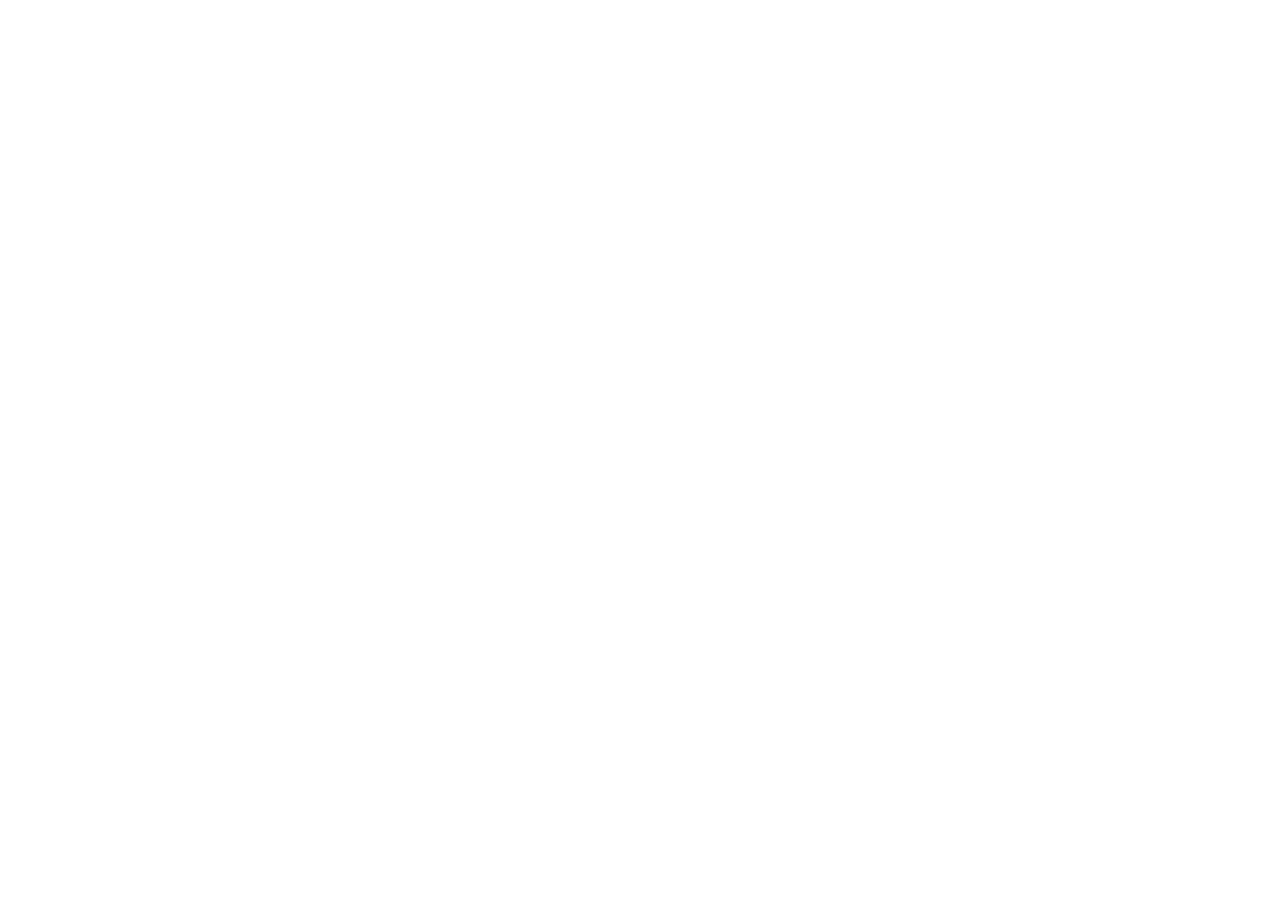
==== basket/basket.html @ 37cc17d0 "Website update" ====
<!DOCTYPE html>
<html>
    <head>

    </head>
    <body>

    </body>

    <Script>
        const marvel = [
            "Iron-Man",
            "Thor",
            "Captain America",
            "Spider Man"
        ]
        marvel.push("Quicksilver")
        console.log(marvel[4])
    </Script>
    </html>
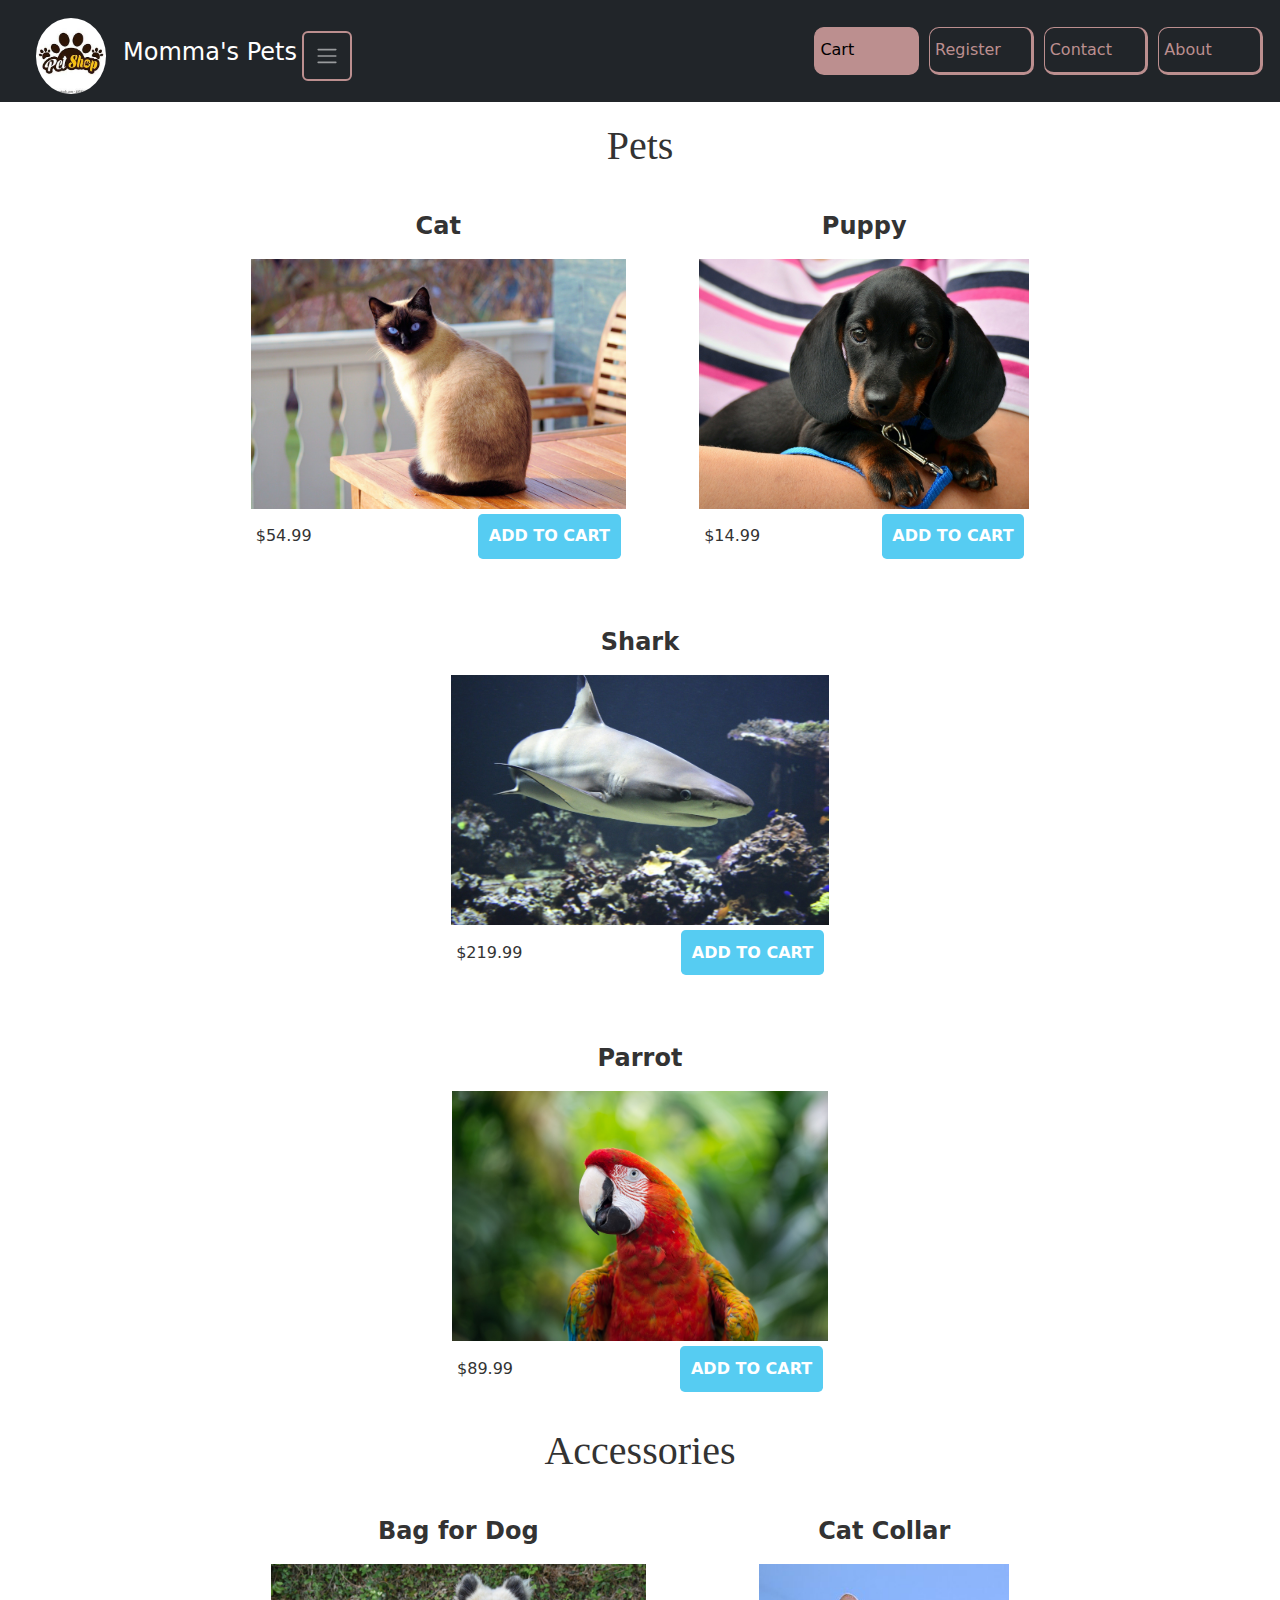
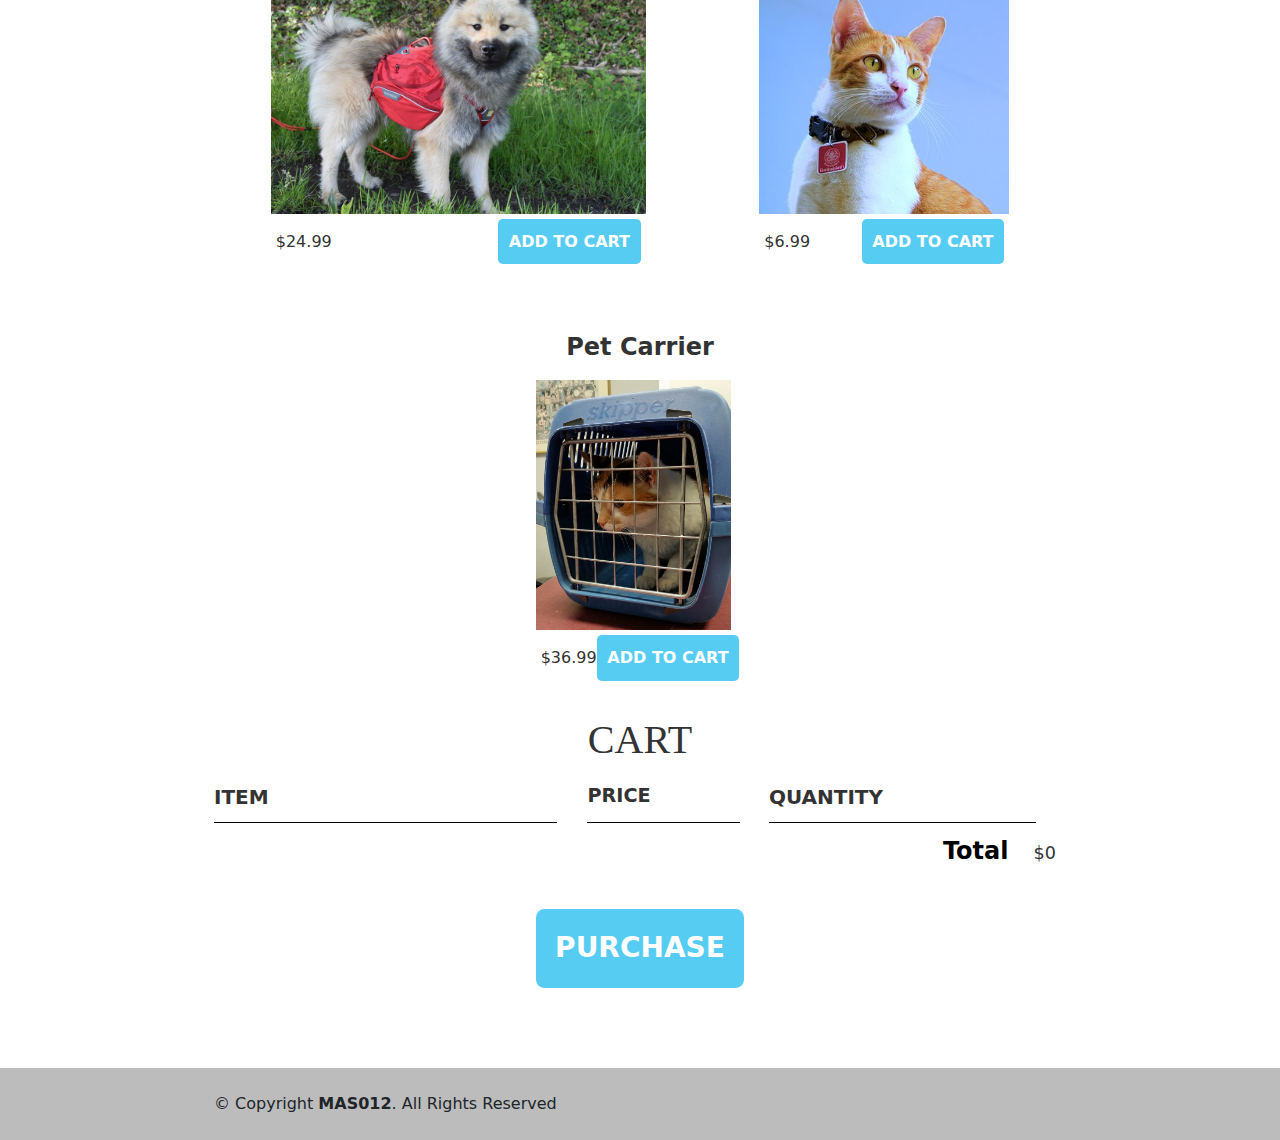
==== commit 192c67fd: "Website 2.0" ====
--- a/basket/basket.html
+++ b/basket/basket.html
@@ -1,20 +1,162 @@
-<!DOCTYPE html>
-<html>
-    <head>
 
-    </head>
-    <body>
+        <!DOCTYPE html>
+        <html>
+            <head>
+                <meta charset="utf-8">
+                <meta name="viewport" content="width=device-width, initial-scale=1">  
+                <title>Shopping Cart</title>
+                <link href="https://cdn.jsdelivr.net/npm/bootstrap@5.1.1/dist/css/bootstrap.min.css" rel="stylesheet">
+                <script src="https://cdn.jsdelivr.net/npm/bootstrap@5.1.1/dist/js/bootstrap.bundle.min.js"></script>
+                <link rel="stylesheet" href="../basket/basket.css">
+                <script src="../basket/basket.js"></script>
+            </head>
+            <body>
+                <!--Navbar-->
+                <div class="container-fluid navbar navbar-dark bg-dark">
+                    <div class="container-fluid">
+                        <!--Navbar left side-->
+                      <div class="container logo-area col-12 col-sm-6 col-lg-6 col-md-6 mx-0">
+                        <p class="navbar-brand" style="margin: 0;"></p>
+                        <img src="../home/img/download-1.jpg" class="rounded-circle" width="70px">
+                        <h4 class="text-white" style="display: inline; padding-left: 12px;">Momma's Pets</h4>
+                        <!--Offcanvas-->
+                        <div class="offcanvas offcanvas-start bg-dark" id="ofc">
+                        <div class="offcanvas-header">
+                          <h1 class="offcanvas-title">Looking for...</h1>
+                          <!--Offcanvas Close Button-->
+                          <button type="button" class="btn-close text-reset" data-bs-dismiss="offcanvas"></button>
+                        </div>
+                        <!--Offcanvas info-->
+                        <div class="offcanvas-body">
+                          <div class="list-group list-group-flush" style="border-radius: 10px;">
+                            <a href="#" class="list-group-item sidebar-link">Dogs</a>  
+                            <a href="#" class="list-group-item sidebar-link">Cats</a>
+                            <a href="#" class="list-group-item sidebar-link">Fish</a>
+                            <a href="#" class="list-group-item sidebar-link">Birds</a>
+                          </div>
+                        </div>
+                      </div>
+                      <!-- Button to open the offcanvas sidebar -->
+                      <button style="border:2px solid rosybrown;" class="btn btn-fkn" type="button" data-bs-toggle="offcanvas" data-bs-target="#ofc">
+                        <span class="navbar-toggler-icon"></span>
+                      </button>
+                      </div>
+                      <!--Navbar menu, links-->
+                      <div class="navbar-nav row mx-auto col-11 col-sm-6 col-md-6 col-lg-6" style="display: inline; margin-right: 10px;">
+                        <a class="menu-link col-12 col-sm-2 col-md-2 col-lg-2" href="../about/about.html">About</a>
+                        <a class="menu-link col-10 col-sm-2 col-md-2 col-lg-2" href="../contact/contact.html">Contact</a>
+                        <a class="menu-link col-8 col-sm-2 col-md-2 col-lg-2" href="../account/account.html">Register</a>
+                        <a class="menu-link col-6 col-sm-2 col-md-2 col-lg-2 active" href="../basket/basket.html">Cart</a>
+                      </div>  
+                      </div>
+                  </div>
+                  <!--Main body-->
+                    <!--Pets-->
+                  <section class="container content-section">
+                    <h2 class="section-header">Pets</h2>
+                    <!--Shopping Item example-->
+                    <div class="shop-items">
+                        <div class="shop-item">
+                            <span class="shop-item-title">Cat</span>
+                            <img class="shop-item-image" src="../basket/imgs/cat1.jpg">
+                            <div class="shop-item-details">
+                                <span class="shop-item-price">$54.99</span>
+                                <button class="btn btn-primary shop-item-button" type="button">ADD TO CART</button>
+                            </div>
+                        </div>
+                        <!--Shopping Item example-->
+                        <div class="shop-item">
+                            <span class="shop-item-title">Puppy</span>
+                            <img class="shop-item-image" src="../basket/imgs/dog2.jpg">
+                            <div class="shop-item-details">
+                                <span class="shop-item-price">$14.99</span>
+                                <button class="btn btn-primary shop-item-button"type="button">ADD TO CART</button>
+                            </div>
+                        </div>
+                        <!--Shopping Item example-->
+                        <div class="shop-item">
+                            <span class="shop-item-title">Shark</span>
+                            <img class="shop-item-image" src="../basket/imgs/shark.jpg">
+                            <div class="shop-item-details">
+                                <span class="shop-item-price">$219.99</span>
+                                <button class="btn btn-primary shop-item-button" type="button">ADD TO CART</button>
+                            </div>
+                        </div>
+                        <!--Shopping Item example-->
+                        <div class="shop-item">
+                            <span class="shop-item-title">Parrot</span>
+                            <img class="shop-item-image" src="../basket/imgs/bird.jpg">
+                            <div class="shop-item-details">
+                                <span class="shop-item-price">$89.99</span>
+                                <button class="btn btn-primary shop-item-button" type="button">ADD TO CART</button>
+                            </div>
+                        </div>
+                    </div>
+                </section>
+                <!--Accessories-->
+                <section class="container content-section">
+                    <h2 class="section-header">Accessories</h2>
+                    <div class="shop-items">
+                        <!--Shopping Item example-->
+                        <div class="shop-item">
+                            <span class="shop-item-title">Bag for Dog</span>
+                            <img class="shop-item-image" src="../basket/imgs/bag.jpg">
+                            <div class="shop-item-details">
+                                <span class="shop-item-price">$24.99</span>
+                                <button class="btn btn-primary shop-item-button" type="button">ADD TO CART</button>
+                            </div>
+                        </div>
+                        <!--Shopping Item example-->
+                        <div class="shop-item">
+                            <span class="shop-item-title">Cat Collar</span>
+                            <img class="shop-item-image" src="../basket/imgs/collar.jpg">
+                            <div class="shop-item-details">
+                                <span class="shop-item-price">$6.99</span>
+                                <button class="btn btn-primary shop-item-button" type="button">ADD TO CART</button>
+                            </div>
+                        </div>
+                        <!--Shopping Item example-->
+                        <div class="shop-item">
+                            <span class="shop-item-title">Pet Carrier</span>
+                            <img class="shop-item-image" src="../basket/imgs/carrier.jpg">
+                            <div class="shop-item-details">
+                                <span class="shop-item-price">$36.99</span>
+                                <button class="btn btn-primary shop-item-button" type="button">ADD TO CART</button>
+                            </div>
+                        </div>
+                    </div>
+                </section>
+                <!--Cart-->
+                <section class="container content-section">
+                    <h2 class="section-header">CART</h2>
+                    <!--Cart rows-->
+                    <div class="cart-row">
+                        <span class="cart-item cart-header cart-column">ITEM</span>
+                        <span class="cart-price cart-header cart-column">PRICE</span>
+                        <span class="cart-quantity cart-header cart-column">QUANTITY</span>
+                    </div>
+                    <!--Cart items-->
+                    <div class="cart-items">
+                    </div>
+                    <!--Cart total price-->
+                    <div class="cart-total">
+                        <strong class="cart-total-title">Total</strong>
+                        <span class="cart-total-price">$0</span>
+                    </div>
+                    <!--Purchase Button-->
+                    <button class="btn btn-primary btn-purchase" type="button">PURCHASE</button>
+                </section>
+                <!--Footer-->
+                <footer id="footer">
+                    <div class="container d-md-flex py-4">
+                      <div class="me-md-auto text-center text-md-start">
+                        <div class="copyright">
+                          &copy; Copyright <strong><span>MAS012</span></strong>. All Rights Reserved
+                        </div>
+                    </div>
+            
+                    </div>
+                  </footer>
 
     </body>
-
-    <Script>
-        const marvel = [
-            "Iron-Man",
-            "Thor",
-            "Captain America",
-            "Spider Man"
-        ]
-        marvel.push("Quicksilver")
-        console.log(marvel[4])
-    </Script>
-    </html>+</html>--- a/basket/basket.css
+++ b/basket/basket.css
@@ -0,0 +1,244 @@
+/* Main page intro */
+.wlcm {
+    background-image: url(/home/img/cat1.jpg);
+    height: 850px;
+    background-position: center; /* Center the image */
+    background-repeat: no-repeat; /* Do not repeat the image */
+    background-size: cover;
+}
+/* Navbar */
+div.navbar {
+    display: inline-block;
+    margin-bottom:20px;
+    width:100%;
+    background-color: rgba(255, 255, 255, .1);
+}
+/* Navbar list */
+ul .navbar-nav {
+    display: inline-block;
+    margin-left: 80px;
+}
+/* Setting design for list items */
+li .nav-item {
+    display: inline;  
+}
+/* Offcanvas menu links */
+.sidebar-link {
+    text-decoration: none;
+
+}
+.sidebar-link:hover{
+    color: rosybrown;
+}
+/* Offcanvas button */
+.btn-fkn:hover{
+    background-color: rosybrown;
+    color: black;
+    fill: black;
+}
+/* Navbar menu items */
+.menu-link {
+    float: right;
+    padding: 10px 10px 10px 5px;
+    text-decoration: none;
+    border: 0.5px solid rosybrown;
+    border-right: 3px solid rosybrown;
+    border-bottom: 3px solid rosybrown;
+    border-radius: 10px;
+    color: rosybrown;
+    margin: 0 5px;
+    transition: .3s ease-in-out;
+}
+.menu-link:hover {
+    background-color: rosybrown;
+    padding: 10px 13px 13px 10px;
+    border: 0.5px solid rgb(40, 40, 40);
+    transition: .3s ease-in-out;
+    transition-property: all;
+    transition-duration: .3s all;
+    transition-timing-function: ease-in-out all;
+    color: black;
+}
+.menu-link.active {
+    background-color: rosybrown;
+    color: black;
+}
+
+
+/* Shopping section */
+.content-section {
+    margin: 1em;
+}
+
+.container {
+    max-width: 900px;
+    margin: 0 auto;
+    padding: 0 1.5em;
+}
+.section-header {
+    font-family: "Metal Mania";
+    font-weight: normal;
+    color: #333;
+    text-align: center;
+    font-size: 2.5em;
+}
+
+#footer {
+    background-color: rgba(162, 162, 162, 0.723);
+}
+/* Add to cart or Purchase Buttons */
+.btn {
+    text-align: center;
+    vertical-align: middle;
+    padding: .67em .67em;
+    cursor: pointer;
+}
+
+.btn-primary {
+    color: white;
+    background-color: #56CCF2;
+    border: none;
+    border-radius: .3em;
+    font-weight: bold;
+}
+
+.btn-primary:hover {
+    background-color: #2D9CDB;
+}
+/* Shop items */
+.shop-item {
+    margin: 30px;
+}
+
+.shop-item-title {
+    display: block;
+    width: 100%;
+    text-align: center;
+    font-weight: bold;
+    font-size: 1.5em;
+    color: #333;
+    margin-bottom: 15px;
+}
+
+.shop-item-image {
+    height: 250px;
+}
+
+.shop-item-details {
+    display: flex;
+    align-items: center;
+    padding: 5px;
+}
+/* Price */
+.shop-item-price {
+    flex-grow: 1;
+    color: #333;
+}
+
+.shop-items {
+    display: flex;
+    flex-wrap: wrap;
+    justify-content: space-around;
+}
+/* Cart */
+.cart-header {
+    font-weight: bold;
+    font-size: 1.25em;
+    color: #333;
+}
+
+.cart-column {
+    display: flex;
+    align-items: center;
+    border-bottom: 1px solid black;
+    margin-right: 1.5em;
+    padding-bottom: 10px;
+    margin-top: 10px;
+}
+/* Cart Row */
+.cart-row {
+    display: flex;
+}
+
+.cart-item {
+    width: 45%;
+}
+/* Cart Price */
+.cart-price {
+    width: 20%;
+    font-size: 1.2em;
+    color: #333;
+}
+/* Item quantity */
+.cart-quantity {
+    width: 35%;
+}
+
+.cart-item-title {
+    color: #333;
+    margin-left: .5em;
+    font-size: 1.2em;
+}
+
+.cart-item-image {
+    width: 75px;
+    height: auto;
+    border-radius: 10px;
+}
+/* Remove Button */
+.btn-danger {
+    color: white;
+    background-color: #EB5757;
+    border: none;
+    border-radius: .3em;
+    font-weight: bold;
+}
+
+.btn-danger:hover {
+    background-color: #CC4C4C;
+}
+/* Item Quantity Input */
+.cart-quantity-input {
+    height: 34px;
+    width: 50px;
+    border-radius: 5px;
+    border: 1px solid #56CCF2;
+    background-color: #eee;
+    color: #333;
+    padding: 0;
+    text-align: center;
+    font-size: 1.2em;
+    margin-right: 25px;
+}
+/* Choosing objects inside Cart Row */
+.cart-row:last-child {
+    border-bottom: 1px solid black;
+}
+
+.cart-row:last-child .cart-column {
+    border: none;
+}
+/* Cart Total Price */
+.cart-total {
+    text-align: end;
+    margin-top: 10px;
+    margin-right: 10px;
+}
+
+.cart-total-title {
+    font-weight: bold;
+    font-size: 1.5em;
+    color: black;
+    margin-right: 20px;
+}
+
+.cart-total-price {
+    color: #333;
+    font-size: 1.1em;
+}
+/* Purchase Button */
+.btn-purchase {
+    display: block;
+    margin: 40px auto 80px auto;
+    font-size: 1.75em;
+}